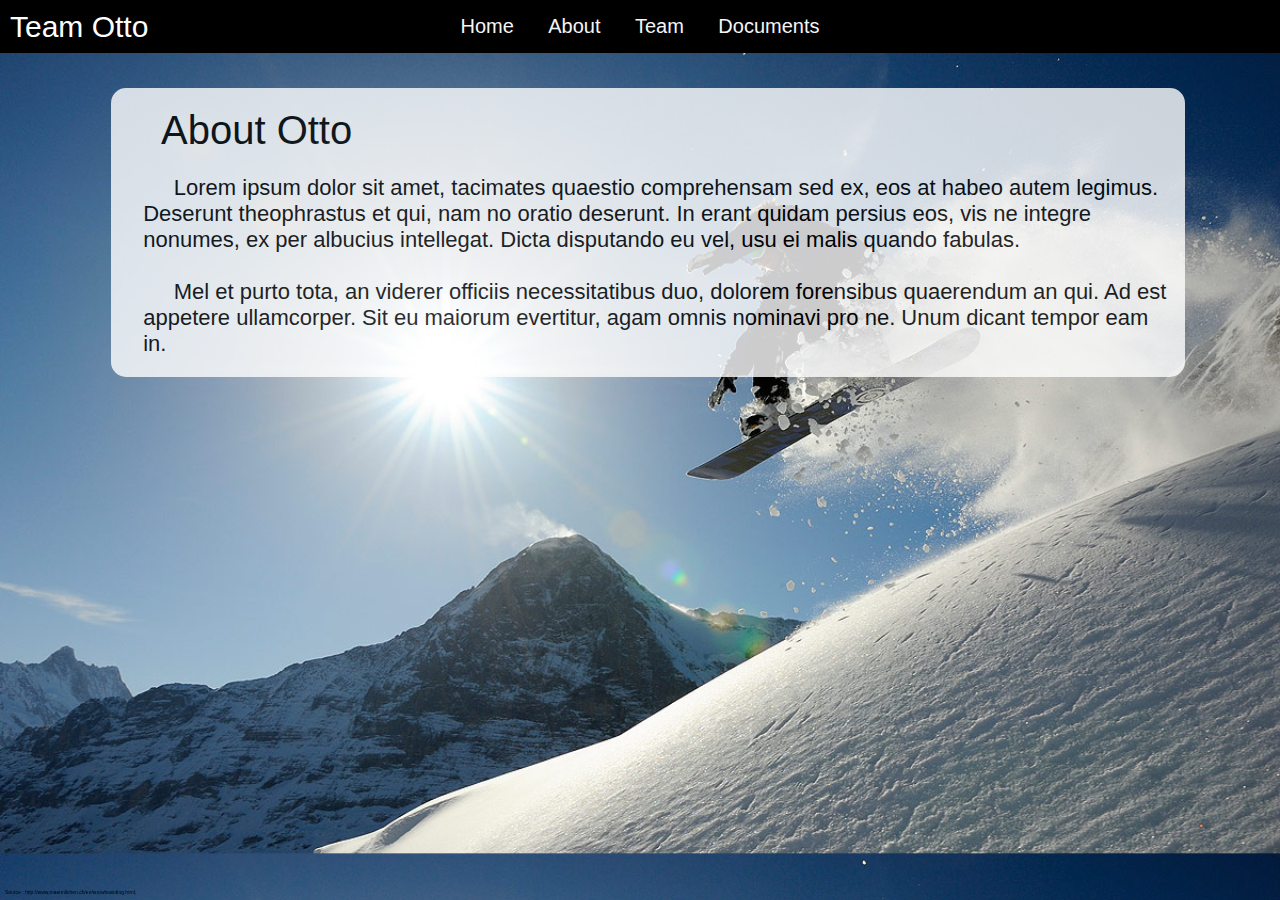
==== website/about.html @ b6d86b2c "updated about, documents, and nav bar" ====
<!--Team Otto 2015 	
	Andrew Sousa
	Seth Kielbasa
	Albion Lici
	Noah Portnoy

!-->

<!DOCTYPE html>
<html>
<head>
	<link rel="stylesheet" type="text/css" href="index.css">
	<script src="http://ajax.googleapis.com/ajax/libs/jquery/1.11.1/jquery.min.js"></script>
	<script src="index.js"></script>
	<title>Team Otto</title>
</head>

<body>
<!--------------- NAV BAR HERE ------------------- !-->
	<div id="teamNumber"> Team Otto </div>

	<ul id="nav">
      <li><a href="./index.html">Home</a></li>
      <li><a href="./about.html">About</a></li>
      <li><a href="./team.html">Team</a></li>
      <li><a href="./documents.html">Documents</a></li>
   </ul>
	
	<div id="imageCredit" ><b> 	Source : http://www.maennlichen.ch/en/snowboarding.html; </b></div>
	

	<!-- ---------- PAGE CONTENT GOES HERE ---------- !-->
	
	<div id="aboutBox">
		<div id="projectTitle">About Otto</div> 
		<p id="about_description">
		&nbsp;&nbsp;&nbsp;&nbsp;&nbsp;Lorem ipsum dolor sit amet, tacimates quaestio comprehensam sed ex, eos at habeo autem legimus. Deserunt theophrastus et qui, nam no oratio deserunt. In erant quidam persius eos, vis ne integre nonumes, ex per albucius intellegat. Dicta disputando eu vel, usu ei malis quando fabulas.
		<br/><br/>
		&nbsp;&nbsp;&nbsp;&nbsp;&nbsp;Mel et purto tota, an viderer officiis necessitatibus duo, dolorem forensibus quaerendum an qui. Ad est appetere ullamcorper. Sit eu maiorum evertitur, agam omnis nominavi pro ne. Unum dicant tempor eam in. </p>
	</div>




	<script>
		index = 0;
		window.setInterval(function() {changeBackgroundImage()} , 10000);
		
		function changeBackgroundImage(){
			index = index + 1;
			if(index == 5)
				index = 0;
			switch(index){
				case 0:
					$('body').css("background-image", "url('images/snowboarder.jpg')");
					$("#imageCredit").text("Source : http://www.maennlichen.ch/en/snowboarding.html ");
					break;
				case 1:
					$('body').css("background-image", "url('images/surfing.jpg')");
					$("#imageCredit").text("Source : http://www.theatlantic.com/infocus/2011/09/in-the-surf/100148/ ");
					break;
				case 2:
					$('body').css("background-image", "url('images/biking.jpg')");
					$("#imageCredit").text("Source : http://www.activeazur.com/mountain-biking-france/mountain-biking-french-alps/tignes ");
					break;
				case 3:
					$('body').css("background-image", "url('images/skiing.jpg')");
					$("#imageCredit").text("Source : http://images.nationalgeographic.com/wpf/media-live/photos/000/123/cache/Alpine-Skiing_12323_600x450.jpg ");
					break;
				case 4:
					$('body').css("background-image", "url('images/running.jpg')");
					$("#imageCredit").text("Source : http://3.bp.blogspot.com/-s01-q8puMz0/TzR3ra-rtRI/AAAAAAAAAEM/O0V5w2iBpD0/s1600/08sp-en0679.jpg ");
					break;
			}
		}
		
	</script>
	
</body>

</html>
---- website/index.css ----
body{
	background-image: url("images/snowboarder.jpg");
	background-size:cover;
	font-family: "Helvetica neue", "Helvetica", "sans-serif", "Arial";


}

#navigationBar{
	background-color : whitesmoke;
	position: fixed;
	top: 0px;
	left: 0px;
	width:100%;
	height: 50px;
}

#teamNumber{
	position:fixed;
	z-index: 10;
	color:white;
	top:10px;
	left:10px;
	font-family: "Helvetica neue thin", "sans-serif", "Arial";
	font-weight: 500;
	font-size:30px;
}

#options{
	top:17px;
	left:0px;
	float: left;
}

#home{
	float: left;
	padding-right: 20px;
	color:white;
	font-size:18px;
}

#overview{
	float: left;
	padding-right: 20px;
	color:white;
	font-size:18px;
}


/*_____________NAVBAR_______________*/
#nav {
    position:fixed;
	width: 100%;
	left: 0px;
	top: 0px;
	margin:0;
    padding:0;
    text-align:center;
	float: left;
	z-index: 1;
    list-style: none;
    background-color: black;
}
#nav li {
    display: inline-block 
}
#nav li a {
    display: inline-block;
    padding: 15px 15px;
    text-decoration: none;
    font-weight: lighter;
	font-size: 20px;
    color: whitesmoke;
}
#nav li a:hover {
    color: rgba(71, 155, 144, 1);
    background-color: #fff;
}


/*_____________HOME PAGE_____________*/
#homeBox{
	background-color:white;
	opacity:.7;
	position:relative;
	top:80px;
	width:85%;
	border-radius:15px;
}
#projectTitle{
	position:relative;
	top:20px;
	left:50px;
	padding-right: 50px;
	font-size:40px;
}

#description{
	position:relative;
	top:20px;
	left:10%;
	padding-right: 80px;
	font-size:28px;
	font-weight: lighter;
	padding-bottom: 30px;
}

#imageCredit{
	position:fixed;
	bottom:5px;
	left :5px;
	font-size:5px;
	font-weight:lighter;
}


/*________________ABOUT PAGE_______________*/
#aboutBox{
	background-color:white;
	opacity:.8;
	position:relative;
	top:80px;
	width:85%;
	border-radius:15px;
}

#about_description{
	position:relative;
	top:20px;
	left: 3%;
	padding-right: 50px;
	font-size:22px;
	font-weight: lighter;
	padding-bottom: 40px;
}

/*________________TEAM PAGE_______________*/
#team{
	float: left;
	padding: 15px;
	width: 20%;
	display: inline-block;
	margin: auto;
}

#pic{
	margin: 0 auto;
	width: 100%;
}

.pic{
	position: relative;
	display: table;
	border-radius:15px;
	width: 80%;
	margin-right: auto;
	margin-left: auto;
	margin-top: 10px;
	margin-bottom: 10px;
}

#name{
	position: relative;
	font-weight: bold;
	font-size: 20px;
	padding-top: .5em;
	padding-bottom: .5em;
	text-align: center;
}

#title{
	text-align: center;
	font-weight: 200;
	color: rgba(71, 155, 144, 1);
}

#about{
	font-weight: normal;
	padding-top: 2em;
	padding-bottom: 1em;
	text-align: center;
}

#teamBox{
	background-color: rgba(255,255,255, .9);
	position:relative;
	margin: 0 auto;
	top:80px;
	width:85%;
	padding: 20px;
	border-radius:15px;
	height: 550px;
}

#advisor{
	background-color: rgba(255,255,255, .9);
	position:relative;
	top:80px;
	width:85%;
	border-radius:15px;
	height: 100px;
	padding: 20px;
	margin: 20px auto;
	margin-bottom: 50px;
}



/*_____________DOCUMENTS PAGE_____________*/
#docTitle{
	position:relative;
	top:10px;
	left:50px;
	padding-right: 50px;
	margin-bottom: 20px;
	font-size:30px;
}
#prezoBox{
	background-color: rgba(255,255,255, .9);
	position: relative;
	margin: 0 auto;
	top:80px;
	width:85%;
	padding: 20px;
	border-radius:15px;
	min-height: 300px;
}

#reportBox{
	background-color: rgba(255,255,255, .9);
	position: relative;
	margin: 0 auto;
	top:80px;
	width:85%;
	margin-top: 20px;
	padding: 20px;
	border-radius:15px;
	min-height: 300px;
}

#document{
	display: inline-block;
	padding: 10px;
	width: 22.5%;
}

#docPic{
	margin: 0 auto;
	width: 70%;
}
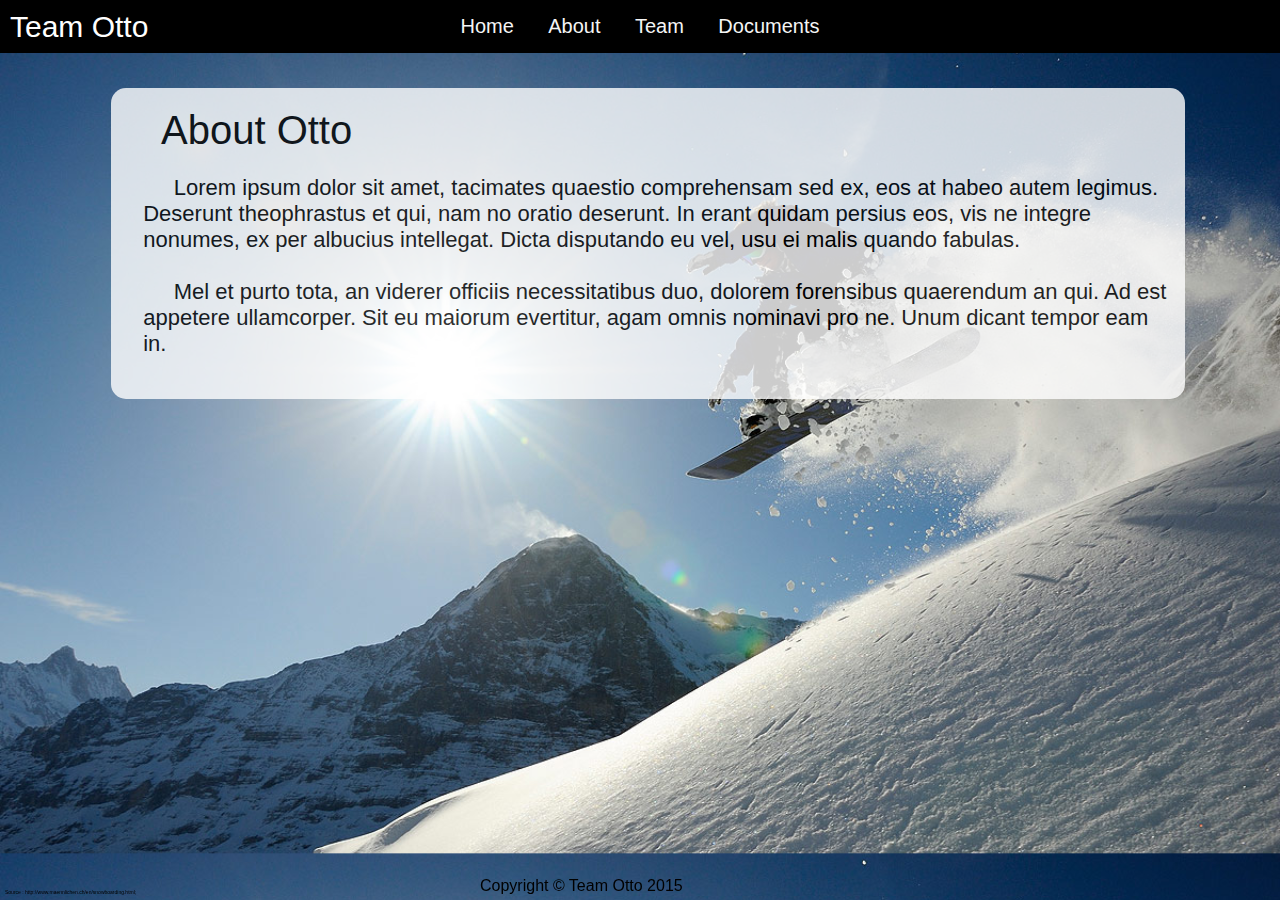
==== commit 0a603af3: "added Footer, edited about and team divs, fixed advisor box" ====
--- a/website/about.html
+++ b/website/about.html
@@ -39,6 +39,13 @@
 		&nbsp;&nbsp;&nbsp;&nbsp;&nbsp;Mel et purto tota, an viderer officiis necessitatibus duo, dolorem forensibus quaerendum an qui. Ad est appetere ullamcorper. Sit eu maiorum evertitur, agam omnis nominavi pro ne. Unum dicant tempor eam in. </p>
 	</div>
 
+	
+	<div id="footer">
+		Copyright &copy; Team Otto 2015
+	</div>
+
+
+
 
 
 
--- a/website/index.css
+++ b/website/index.css
@@ -122,10 +122,12 @@
 	top:80px;
 	width:85%;
 	border-radius:15px;
+	min-height: 100px;
 }
 
 #about_description{
 	position:relative;
+	display: inline-block;
 	top:20px;
 	left: 3%;
 	padding-right: 50px;
@@ -136,7 +138,6 @@
 
 /*________________TEAM PAGE_______________*/
 #team{
-	float: left;
 	padding: 15px;
 	width: 20%;
 	display: inline-block;
@@ -176,8 +177,7 @@
 
 #about{
 	font-weight: normal;
-	padding-top: 2em;
-	padding-bottom: 1em;
+	padding-top: 1em;
 	text-align: center;
 }
 
@@ -188,8 +188,9 @@
 	top:80px;
 	width:85%;
 	padding: 20px;
-	border-radius:15px;
-	height: 550px;
+	padding-bottom: 0px;
+	border-radius:15px;
+	min-height: 50px;
 }
 
 #advisor{
@@ -198,10 +199,10 @@
 	top:80px;
 	width:85%;
 	border-radius:15px;
-	height: 100px;
+	min-height: 100px;
 	padding: 20px;
 	margin: 20px auto;
-	margin-bottom: 50px;
+	margin-bottom: 200px;
 }
 
 
@@ -249,3 +250,20 @@
 	width: 70%;
 }
 
+
+
+
+
+
+/*_____________DOCUMENTS PAGE_____________*/
+#footer{
+	position:fixed;
+	bottom:5px;
+	left :5px;
+	font-size:16px;
+	font-weight:lighter;
+
+	width:25%;
+	border-radius:15px;
+}
+
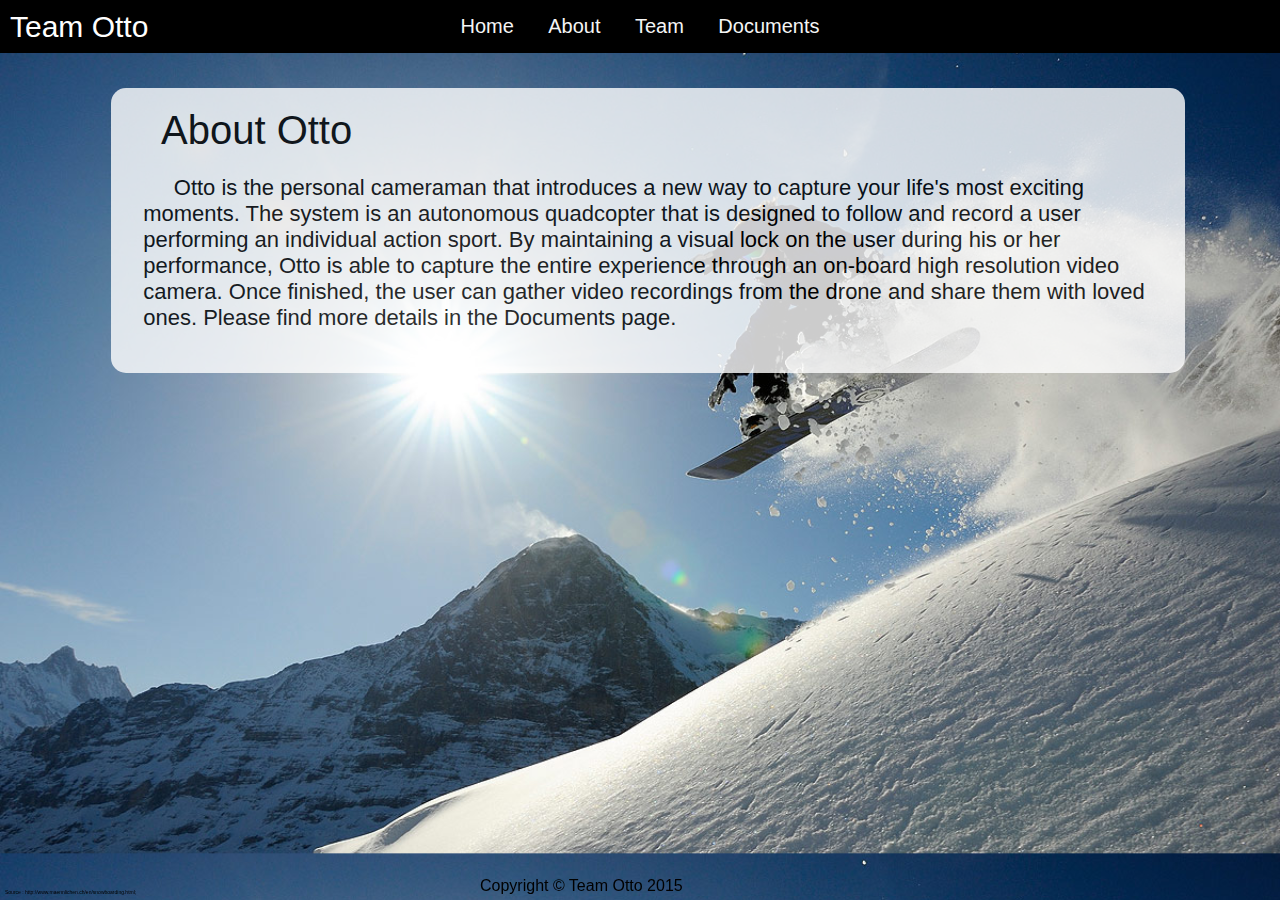
==== commit 40ce9da3: "added text to the about page" ====
--- a/website/about.html
+++ b/website/about.html
@@ -34,9 +34,8 @@
 	<div id="aboutBox">
 		<div id="projectTitle">About Otto</div> 
 		<p id="about_description">
-		&nbsp;&nbsp;&nbsp;&nbsp;&nbsp;Lorem ipsum dolor sit amet, tacimates quaestio comprehensam sed ex, eos at habeo autem legimus. Deserunt theophrastus et qui, nam no oratio deserunt. In erant quidam persius eos, vis ne integre nonumes, ex per albucius intellegat. Dicta disputando eu vel, usu ei malis quando fabulas.
-		<br/><br/>
-		&nbsp;&nbsp;&nbsp;&nbsp;&nbsp;Mel et purto tota, an viderer officiis necessitatibus duo, dolorem forensibus quaerendum an qui. Ad est appetere ullamcorper. Sit eu maiorum evertitur, agam omnis nominavi pro ne. Unum dicant tempor eam in. </p>
+		&nbsp;&nbsp;&nbsp;&nbsp;&nbsp;Otto is the personal cameraman that introduces a new way to capture your life's most exciting moments. The system is an autonomous quadcopter that is designed to follow and record a user performing an individual action sport. By maintaining a visual lock on the user during his or her performance, Otto is able to capture the entire experience through an on-board high resolution video camera. Once finished, the user can gather video recordings from the drone and share them with loved ones. Please find more details in the Documents page.
+		</p>
 	</div>
 
 	
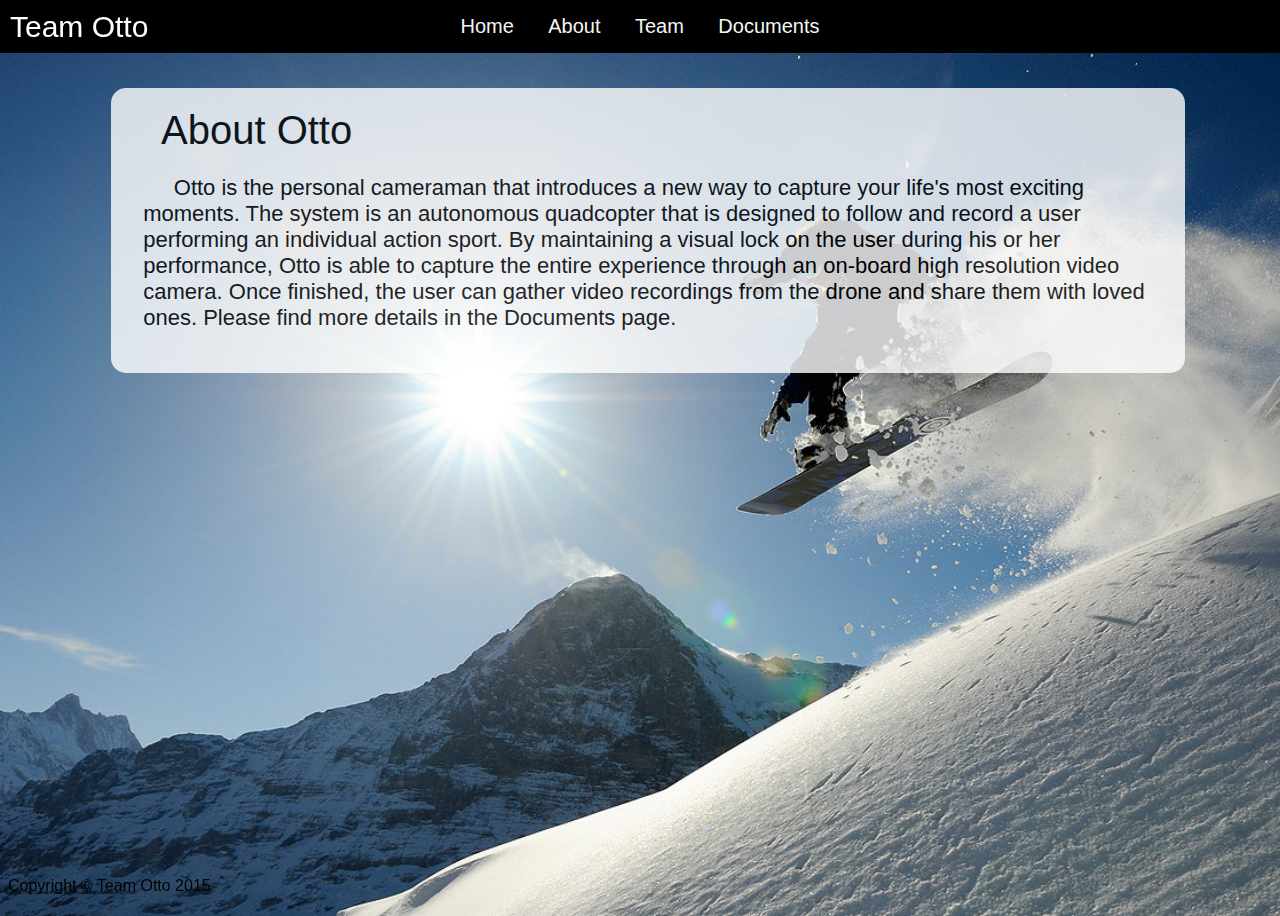
==== commit a0ddd7dc: "Updated team page and Footer" ====
--- a/website/about.html
+++ b/website/about.html
@@ -38,8 +38,7 @@
 		</p>
 	</div>
 
-	
-	<div id="footer">
+	<div id="footer1">
 		Copyright &copy; Team Otto 2015
 	</div>
 
--- a/website/index.css
+++ b/website/index.css
@@ -2,8 +2,10 @@
 	background-image: url("images/snowboarder.jpg");
 	background-size:cover;
 	font-family: "Helvetica neue", "Helvetica", "sans-serif", "Arial";
-
-
+	min-height: 100vh;
+}
+html{
+	min-height: 100%
 }
 
 #navigationBar{
@@ -78,6 +80,8 @@
 }
 
 
+
+
 /*_____________HOME PAGE_____________*/
 #homeBox{
 	background-color:white;
@@ -112,6 +116,8 @@
 	font-size:5px;
 	font-weight:lighter;
 }
+
+
 
 
 /*________________ABOUT PAGE_______________*/
@@ -136,12 +142,17 @@
 	padding-bottom: 40px;
 }
 
+
+
+
+
 /*________________TEAM PAGE_______________*/
 #team{
 	padding: 15px;
 	width: 20%;
 	display: inline-block;
 	margin: auto;
+	vertical-align: top;
 }
 
 #pic{
@@ -234,6 +245,7 @@
 	top:80px;
 	width:85%;
 	margin-top: 20px;
+	margin-bottom: 100px;
 	padding: 20px;
 	border-radius:15px;
 	min-height: 300px;
@@ -255,15 +267,22 @@
 
 
 
-/*_____________DOCUMENTS PAGE_____________*/
-#footer{
-	position:fixed;
+/*_____________FOOTER _____________*/
+#footer1{
+	position:absolute;
+	bottom:5px;
+	font-size:16px;
+	font-weight:lighter;
+	width:25%;
+	border-radius:15px;
+}
+
+#footer2{
+	position:relative;
 	bottom:5px;
 	left :5px;
 	font-size:16px;
 	font-weight:lighter;
-
 	width:25%;
 	border-radius:15px;
 }
-
